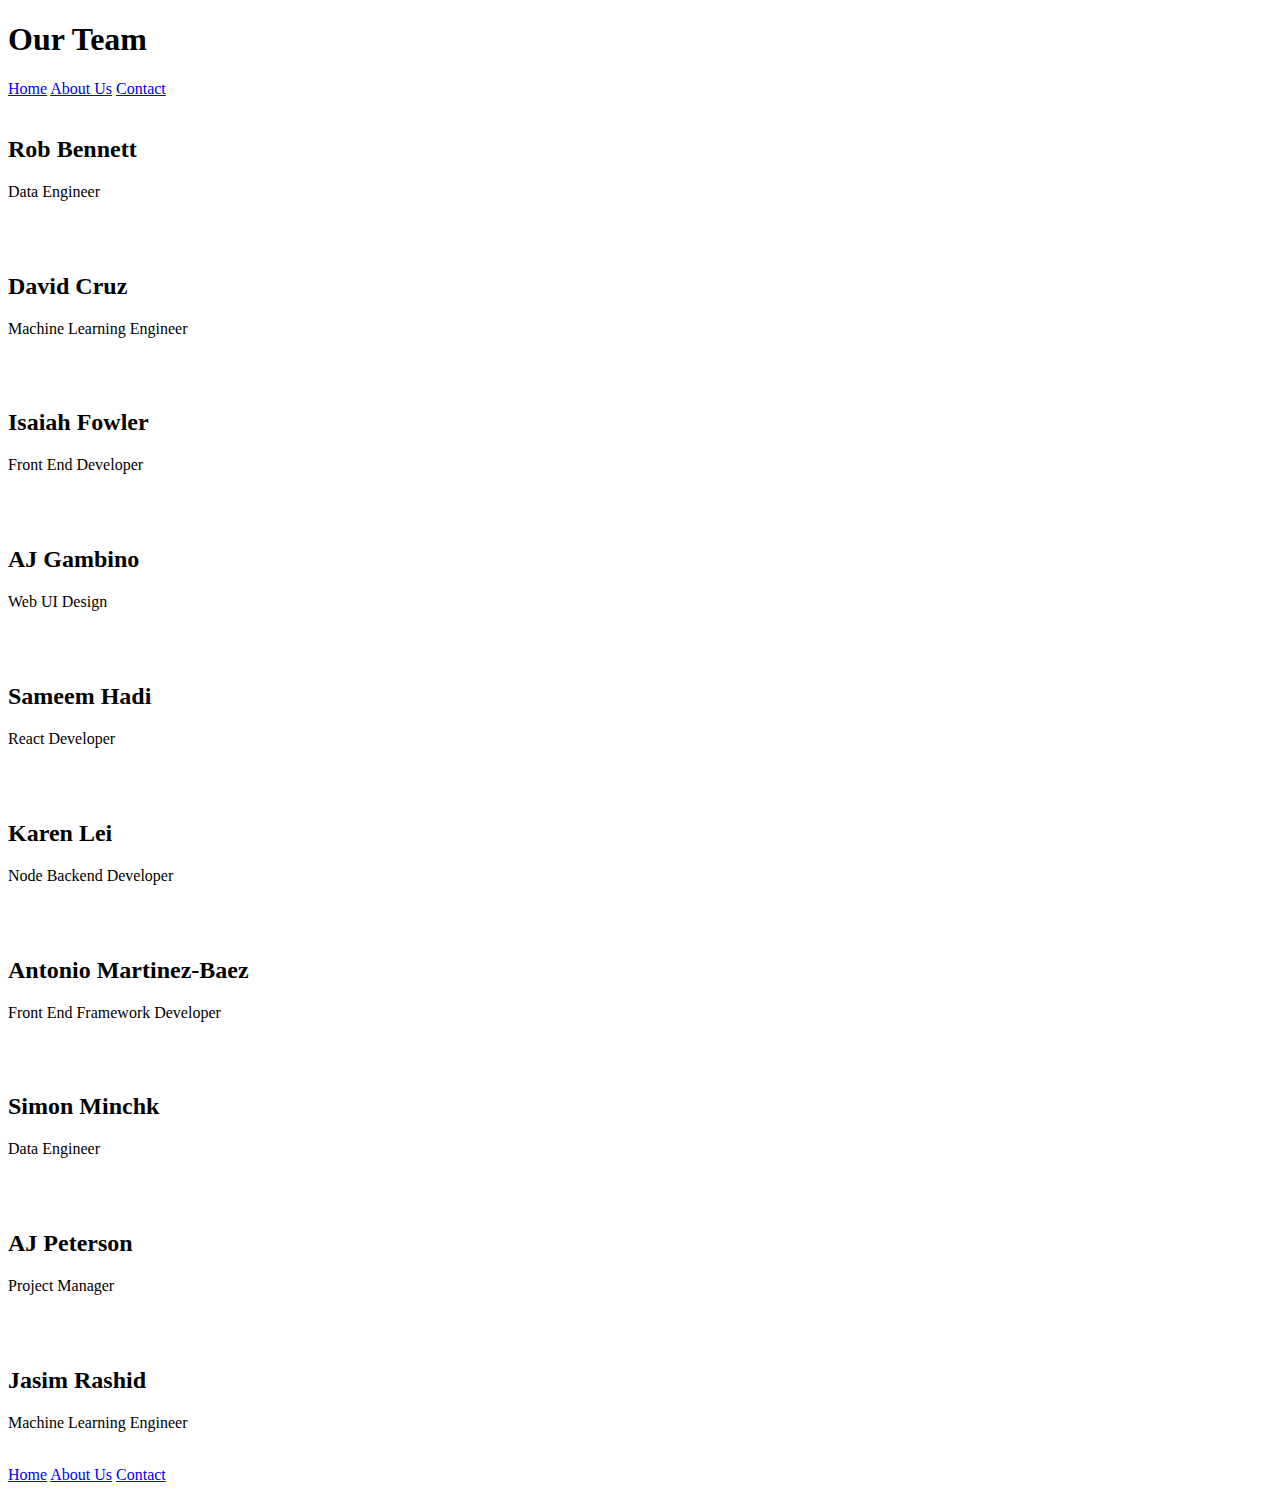
==== about.html @ 80ae251d "Create about.html" ====
<!DOCTYPE html>
<html lang="en">
  <head>
    <meta charset="UTF-8" />
    <meta name="viewport" content="width=device-width, initial-scale=1.0" />
    <link rel="stylesheet" href="./style.css" />
    <link
      href="https://fonts.googleapis.com/css2?family=Mulish:wght@300&display=swap"
      rel="stylesheet"
    />
    <title>Our Team</title>
  </head>

  <body>
    <header>
      <h1>Our Team</h1>
      <nav>
        <a href="./index.html">Home</a>
        <a href="./about.html"><span>About Us</span></a>
        <a href="./contact.html">Contact</a>
      </nav>
    </header>

    <!--5x2 bio cards-->
    <section class="container">
      <div class="card">
        <img
          src="https://ca.slack-edge.com/ESZCHB482-W012R4C38E8-d92fe7915c2c-512"
          alt=""
        />
        <h2>Rob Bennett</h2>
        <p>
          Data Engineer
        </p>
        <div class="icons">
          <a href="http://robdbennett.com/" target="blank">
            <img
              src="https://image.freepik.com/free-icon/services-portfolio_318-32173.png"
              alt=""
          /></a>
          <a href="https://github.com/robdbennett" target="blank">
            <img
              src="https://cdn.afterdawn.fi/v3/news/original/github-logo.png"
              alt=""
            />
          </a>
        </div>
      </div>

      <div class="card">
        <img
          src="https://ca.slack-edge.com/ESZCHB482-W0138DA66AC-68393e96f77d-512"
          alt=""
        />
        <h2>David Cruz</h2>
        <p>
          Machine Learning Engineer
        </p>
        <div class="icons">
          <a href="https://github.com/DAVIDCRUZ0202" target="blank">
            <img
              src="https://cdn.afterdawn.fi/v3/news/original/github-logo.png"
              alt=""
            />
          </a>
        </div>
      </div>

      <div class="card">
        <img src="https://i.ibb.co/2h8vwrC/isaiah.jpg" alt="" />
        <h2>Isaiah Fowler</h2>
        <p>
          Front End Developer
        </p>
        <div class="icons">
          <a href="https://github.com/isaiah-j" target="blank">
            <img
              src="https://cdn.afterdawn.fi/v3/news/original/github-logo.png"
              alt=""
            />
          </a>
        </div>
      </div>

      <div class="card">
        <img
          src="https://ca.slack-edge.com/ESZCHB482-W015HR7NS78-8ef1cfde08e3-512"
          alt=""
        />
        <h2>AJ Gambino</h2>
        <p>
          Web UI Design
        </p>
        <div class="icons">
          <a href="https://aj-gambino.netlify.app/" target="blank">
            <img
              src="https://image.freepik.com/free-icon/services-portfolio_318-32173.png"
              alt=""
          /></a>
          <a href="https://github.com/KenCosgrove" target="blank">
            <img
              src="https://cdn.afterdawn.fi/v3/news/original/github-logo.png"
              alt=""
            />
          </a>
        </div>
      </div>

      <div class="card">
        <img
          src="https://ca.slack-edge.com/ESZCHB482-W014TAXEA3A-3822b5b9eb0f-512"
          alt=""
        />
        <h2>Sameem Hadi</h2>
        <p>
          React Developer
        </p>
        <div class="icons">
          <a href="https://github.com/samcode206" target="blank">
            <img
              src="https://cdn.afterdawn.fi/v3/news/original/github-logo.png"
              alt=""
            />
          </a>
        </div>
      </div>

      <div class="card">
        <img
          src="https://ca.slack-edge.com/ESZCHB482-W012QNXQPEG-9a8312e34098-512"
          alt=""
        />
        <h2>Karen Lei</h2>
        <p>
          Node Backend Developer
        </p>
        <div class="icons">
          <a href="https://github.com/karenwinnielei" target="blank">
            <img
              src="https://cdn.afterdawn.fi/v3/news/original/github-logo.png"
              alt=""
            />
          </a>
        </div>
      </div>

      <div class="card">
        <img
          src="https://ca.slack-edge.com/ESZCHB482-W012HMFH8E9-31ae71ede6a6-512"
          alt=""
        />
        <h2>Antonio Martinez-Baez</h2>
        <p>
          Front End Framework Developer
        </p>
        <div class="icons">
          <a href="https://github.com/tonomb" target="blank">
            <img
              src="https://cdn.afterdawn.fi/v3/news/original/github-logo.png"
              alt=""
            />
          </a>
        </div>
      </div>

      <div class="card">
        <img
          src="https://ca.slack-edge.com/ESZCHB482-W0138D9T62C-ef5beec28901-512"
          alt=""
        />
        <h2>Simon Minchk</h2>
        <p>
          Data Engineer
        </p>
        <div class="icons">
          <a href="https://github.com/Simon-Minchk" target="blank">
            <img
              src="https://cdn.afterdawn.fi/v3/news/original/github-logo.png"
              alt=""
            />
          </a>
        </div>
      </div>

      <div class="card">
        <img
          src="https://ca.slack-edge.com/ESZCHB482-W012BRS7GRL-ec630c66f8a1-512"
          alt=""
        />
        <h2>AJ Peterson</h2>
        <p>
          Project Manager
        </p>
        <div class="icons">
          <a href="https://github.com/ChicagoDataScientist" target="blank">
            <img
              src="https://cdn.afterdawn.fi/v3/news/original/github-logo.png"
              alt=""
            />
          </a>
        </div>
      </div>

      <div class="card">
        <img
          src="https://ca.slack-edge.com/ESZCHB482-W012QNY52QL-919d2fa696ec-512"
          alt=""
        />
        <h2>Jasim Rashid</h2>
        <p>
          Machine Learning Engineer
        </p>
        <div class="icons">
          <a href="https://github.com/jasimrashid/" target="blank">
            <img
              src="https://cdn.afterdawn.fi/v3/news/original/github-logo.png"
              alt=""
            />
          </a>
        </div>
      </div>
    </section>

    <footer>
      <nav>
        <a href="index.html">Home</a>
        <a href="./about.html">About Us</a>
        <a href="./contact.html">Contact</a>
      </nav>
    </footer>
  </body>
</html>
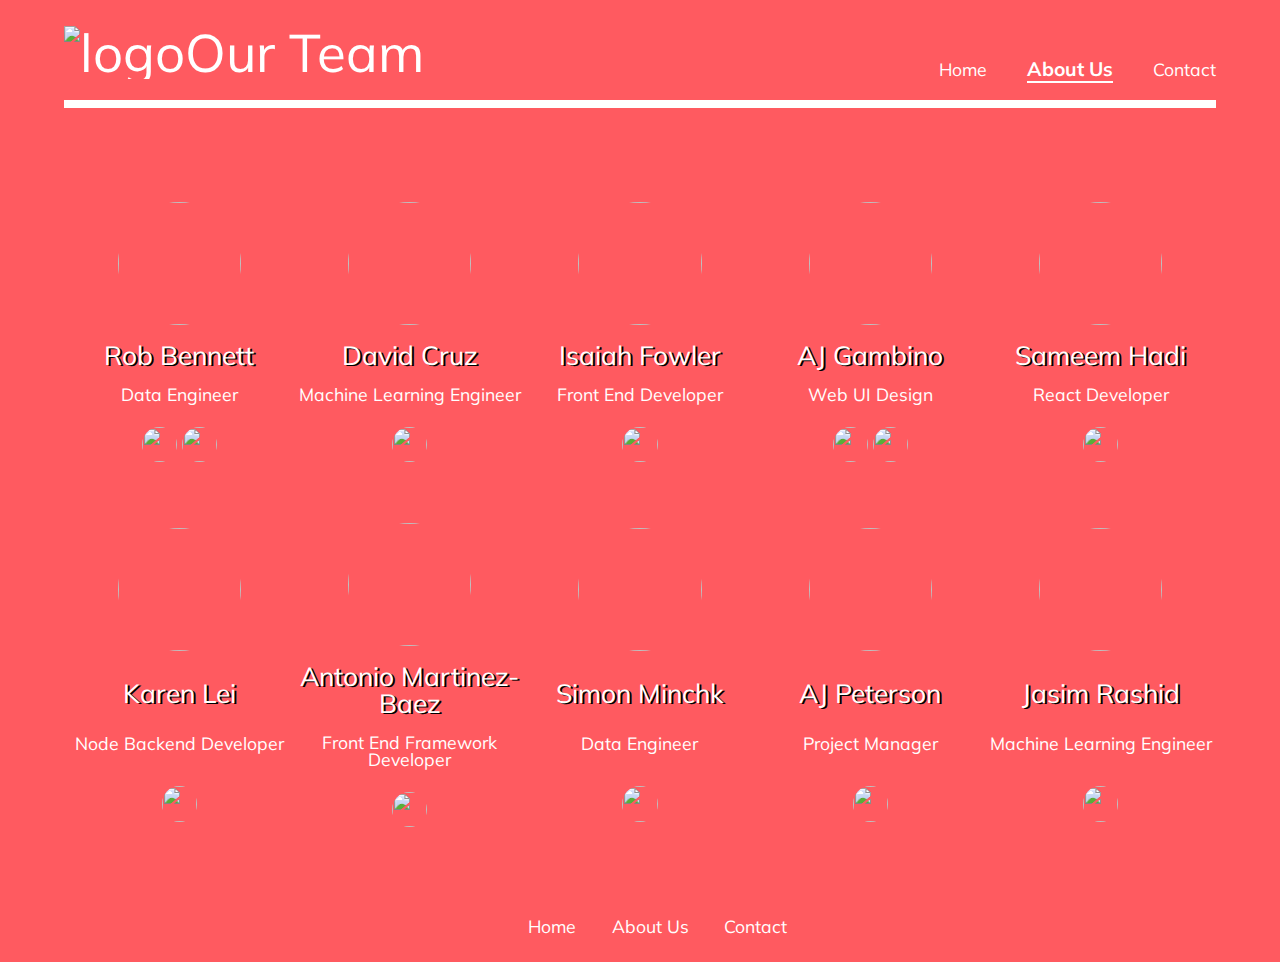
==== commit f9730c14: "Update about.html" ====
--- a/about.html
+++ b/about.html
@@ -10,10 +10,11 @@
     />
     <title>Our Team</title>
   </head>
-
   <body>
     <header>
-      <h1>Our Team</h1>
+      <h1>
+        <img src="https://i.ibb.co/3Y75nPh/heart.jpg" alt="logo" />Our Team
+      </h1>
       <nav>
         <a href="./index.html">Home</a>
         <a href="./about.html"><span>About Us</span></a>
--- a/style.css
+++ b/style.css
@@ -0,0 +1,595 @@
+html,
+body,
+div,
+span,
+applet,
+object,
+iframe,
+h1,
+h2,
+h3,
+h4,
+h5,
+h6,
+p,
+blockquote,
+pre,
+a,
+abbr,
+acronym,
+address,
+big,
+cite,
+code,
+del,
+dfn,
+em,
+img,
+ins,
+kbd,
+q,
+s,
+samp,
+small,
+strike,
+strong,
+sub,
+sup,
+tt,
+var,
+b,
+u,
+i,
+center,
+dl,
+dt,
+dd,
+ol,
+ul,
+li,
+fieldset,
+form,
+label,
+legend,
+table,
+caption,
+tbody,
+tfoot,
+thead,
+tr,
+th,
+td,
+article,
+aside,
+canvas,
+details,
+embed,
+figure,
+figcaption,
+footer,
+header,
+hgroup,
+menu,
+nav,
+output,
+ruby,
+section,
+summary,
+time,
+mark,
+audio,
+video {
+  margin: 0;
+  padding: 0;
+  border: 0;
+  font-size: 100%;
+  font: inherit;
+  vertical-align: baseline;
+}
+/* HTML5 display-role reset for older browsers */
+article,
+aside,
+details,
+figcaption,
+figure,
+footer,
+header,
+hgroup,
+menu,
+nav,
+section {
+  display: block;
+}
+body {
+  line-height: 1;
+}
+ol,
+ul {
+  list-style: none;
+}
+blockquote,
+q {
+  quotes: none;
+}
+blockquote:before,
+blockquote:after,
+q:before,
+q:after {
+  content: "";
+  content: none;
+}
+table {
+  border-collapse: collapse;
+  border-spacing: 0;
+}
+
+/*end of reset*/
+
+html {
+  font-size: 110%;
+}
+body {
+  font-family: "Mulish", sans-serif;
+  background: rgb(255, 90, 96);
+}
+
+/* header/nav styles*/
+
+header {
+  display: flex;
+  justify-content: space-between;
+  align-items: flex-end;
+  width: 90%;
+  margin: 1.5rem auto;
+  padding-bottom: 1.2rem;
+  border-bottom: 8px solid white;
+}
+
+header img {
+  height: 4rem;
+  width: 4rem;
+}
+
+h1 {
+  font-size: 3rem;
+  color: white;
+}
+
+h2 {
+  font-size: 1.5rem;
+  color: white;
+}
+
+h3 {
+  font-size: 2.5rem;
+  color: white;
+}
+
+h4 {
+  font-size: 1.5rem;
+  color: rgb(255, 90, 96);
+  font-weight: bold;
+  text-align: center;
+}
+
+nav a {
+  margin-left: 2rem;
+  text-decoration: none;
+  color: white;
+}
+
+nav a:hover {
+  font-weight: bold;
+  font-size: 1.2rem;
+}
+
+span {
+  font-weight: bold;
+  border-bottom: 2px solid white;
+  font-size: 1.1rem;
+}
+
+span a:hover {
+  font-size: inherit;
+}
+
+/* main content styles*/
+
+.content {
+  display: flex;
+  width: 80%;
+  margin: 2rem auto;
+  padding: 3rem;
+  justify-content: space-between;
+  align-items: center;
+}
+
+.content img {
+  height: 20rem;
+  width: 30rem;
+}
+
+.middle-content {
+  display: flex;
+  justify-content: space-around;
+  width: 80%;
+  margin: 0 auto;
+}
+
+.flexbox {
+  display: flex;
+  flex-direction: column;
+  align-items: flex-start;
+  justify-content: center;
+  flex-basis: 60%;
+}
+.one {
+  margin-left: 2rem;
+}
+
+.two {
+  justify-content: center;
+  padding-bottom: 5rem;
+}
+.flexbox-pics {
+  padding-left: 3rem;
+  margin-bottom: 2rem;
+}
+.flexbox-pics img {
+  height: 10rem;
+  width: 10rem;
+  border-radius: 6rem;
+}
+
+.flexbox p {
+  text-align: left;
+  line-height: 1.5rem;
+  letter-spacing: 0.1rem;
+}
+
+button {
+  background-color: rgb(255, 90, 96);
+  color: white;
+  font-weight: bold;
+  font-size: 1.5rem;
+  border: 4px solid white;
+  border-radius: 0.5rem;
+  padding: 0.7rem 1.7rem;
+  margin-top: 2rem;
+}
+
+button a {
+  color: inherit;
+  text-decoration: none;
+}
+
+/* animation for button */
+
+@keyframes btnHover {
+  from {
+    background: rgb(255, 90, 96);
+    color: white;
+  }
+  to {
+    background: white;
+    color: rgb(255, 90, 96);
+  }
+}
+
+button:hover {
+  animation-name: btnHover;
+  animation-duration: 2s;
+  background: white;
+  color: rgb(255, 90, 96);
+}
+
+/* bottom cards section */
+
+.card-content {
+  display: flex;
+  width: 80%;
+  margin: 0 auto;
+  justify-content: space-around;
+}
+
+.wrapper {
+  display: flex;
+  flex-direction: column;
+  align-items: center;
+  flex-basis: 20%;
+  padding: 1rem 1.5rem;
+  border: 2px solid black;
+  border-radius: 1rem;
+  background: white;
+}
+
+.change {
+  background: url("https://images.unsplash.com/photo-1567427017947-545c5f8d16ad?ixlib=rb-1.2.1&ixid=eyJhcHBfaWQiOjEyMDd9&auto=format&fit=crop&w=995&q=80")
+    center/cover;
+}
+
+.vacancy {
+  text-shadow: 2px 1px white;
+  background: url("https://images.unsplash.com/photo-1530036846422-afb4b7af2fd4?ixlib=rb-1.2.1&ixid=eyJhcHBfaWQiOjEyMDd9&auto=format&fit=crop&w=564&q=80")
+    center/cover;
+}
+
+.wrapper p {
+  color: black;
+}
+
+.wrapper:hover {
+  margin-top: -1rem;
+  margin-bottom: 1rem;
+}
+
+/*footer styles/nav*/
+
+footer nav {
+  display: flex;
+  width: 70%;
+  justify-content: center;
+  margin: 2rem auto 0.5rem auto;
+  padding: 1rem 0;
+}
+
+footer nav a:hover {
+  font-weight: bold;
+  font-size: 1rem;
+}
+
+/*About styles*/
+
+.container {
+  display: flex;
+  flex-wrap: wrap;
+  justify-content: center;
+  width: 90%;
+  margin: 0 auto;
+  padding: 1rem 0;
+  margin-top: 2rem;
+}
+.card {
+  display: flex;
+  flex-direction: column;
+  align-items: center;
+  justify-content: space-around;
+  flex-basis: 20%;
+  padding: 1rem 0;
+}
+
+.card h2,
+p {
+  pointer-events: none;
+  color: WHITE;
+  text-align: center;
+  padding-top: 1rem;
+}
+
+.card h2 {
+  text-shadow: 2px 1px black;
+}
+
+.card img {
+  height: 7rem;
+  width: 7rem;
+  border-radius: 4rem;
+  margin-top: 1.3rem;
+}
+
+.icons img {
+  height: 2rem;
+  width: 2rem;
+}
+
+.card:hover {
+  flex-basis: 19%;
+  border: 2px solid black;
+  border-radius: 1rem;
+  background: white;
+}
+
+.card:hover h2 {
+  color: rgb(255, 90, 96);
+  font-weight: bold;
+  text-shadow: none;
+}
+
+.card:hover p {
+  color: rgb(255, 90, 96);
+}
+
+/* media queries for responsiveness*/
+
+@media (max-width: 1200px) {
+  .container {
+    margin-top: 0;
+  }
+  footer nav {
+    padding: 1rem;
+  }
+  html {
+    font-size: 100%;
+  }
+  .content {
+    flex-basis: 80%;
+    justify-content: space-between;
+  }
+  .card-content {
+    width: 90%;
+  }
+
+  .flexbox-pics img {
+    height: 8rem;
+    width: 8rem;
+  }
+
+  .flexbox p {
+    line-height: 1.2rem;
+  }
+
+  .two {
+    justify-content: flex-start;
+  }
+}
+
+/* contact page styles */
+
+.contact {
+  width: 60%;
+  margin: 0 auto;
+  display: flex;
+  flex-direction: column;
+  justify-content: center;
+  align-items: center;
+  line-height: 2rem;
+  padding: 12rem 0;
+}
+
+@media (max-width: 1000px) {
+  .one {
+    margin-left: 1rem;
+  }
+
+  .flexbox p {
+    text-align: left;
+    line-height: 1.1rem;
+    letter-spacing: 0;
+  }
+
+  .content {
+    width: 90%;
+    margin: 2rem auto;
+    padding: 3rem;
+  }
+
+  .content img {
+    height: 16rem;
+    width: 24rem;
+  }
+}
+
+@media (max-width: 800px) {
+  html {
+    font-size: 90%;
+  }
+  span {
+    border-bottom: none;
+  }
+
+  h3 {
+    font-size: 2rem;
+  }
+
+  .flexbox p {
+    line-height: 1rem;
+  }
+
+  .flexbox-pics img {
+    height: 5rem;
+    width: 5rem;
+  }
+  button {
+    font-size: 1.2rem;
+    border: 2px solid white;
+    border-radius: 0.5rem;
+    padding: 0.6rem 1.4rem;
+    margin-top: 1rem;
+  }
+  .content {
+    width: 90%;
+    margin: 0 auto;
+    padding: 2rem;
+  }
+  .content img {
+    height: 14rem;
+    width: 21rem;
+  }
+
+  .card-content {
+    margin-top: 2rem;
+  }
+
+  .card {
+    flex-basis: 48%;
+  }
+  .card:hover {
+    flex-basis: 49%;
+  }
+  header {
+    margin: 1rem auto;
+    padding-bottom: 0;
+  }
+  header nav a {
+    display: flex;
+    flex-direction: column;
+    line-height: 1.5rem;
+  }
+}
+
+@media (max-width: 500px) {
+  html {
+    font-size: 85%;
+  }
+
+  .content {
+    flex-direction: column;
+    padding: 1rem;
+  }
+  .content img {
+    height: 10rem;
+    width: 15rem;
+    margin-bottom: 1rem;
+  }
+  .middle-content {
+    flex-direction: column-reverse;
+    justify-content: center;
+    align-items: center;
+  }
+  .flexbox {
+    flex-basis: 40%;
+    margin-bottom: 1rem;
+    justify-content: center;
+  }
+
+  .card-content {
+    flex-direction: column;
+  }
+
+  .wrapper:hover {
+    margin: 0;
+  }
+
+  .change,
+  .vacancy {
+    background: white;
+  }
+
+  h3 {
+    font-size: 1.4rem;
+  }
+}
+
+@media (max-width: 360px) {
+  html {
+    font-size: 80%;
+  }
+
+  header nav a {
+    line-height: 1.1rem;
+  }
+  .content img {
+    height: 10rem;
+    width: 15rem;
+    margin-bottom: 1rem;
+  }
+
+  .card img {
+    height: 5rem;
+    width: 5rem;
+  }
+  .icons img {
+    height: 2rem;
+    width: 2rem;
+  }
+}
